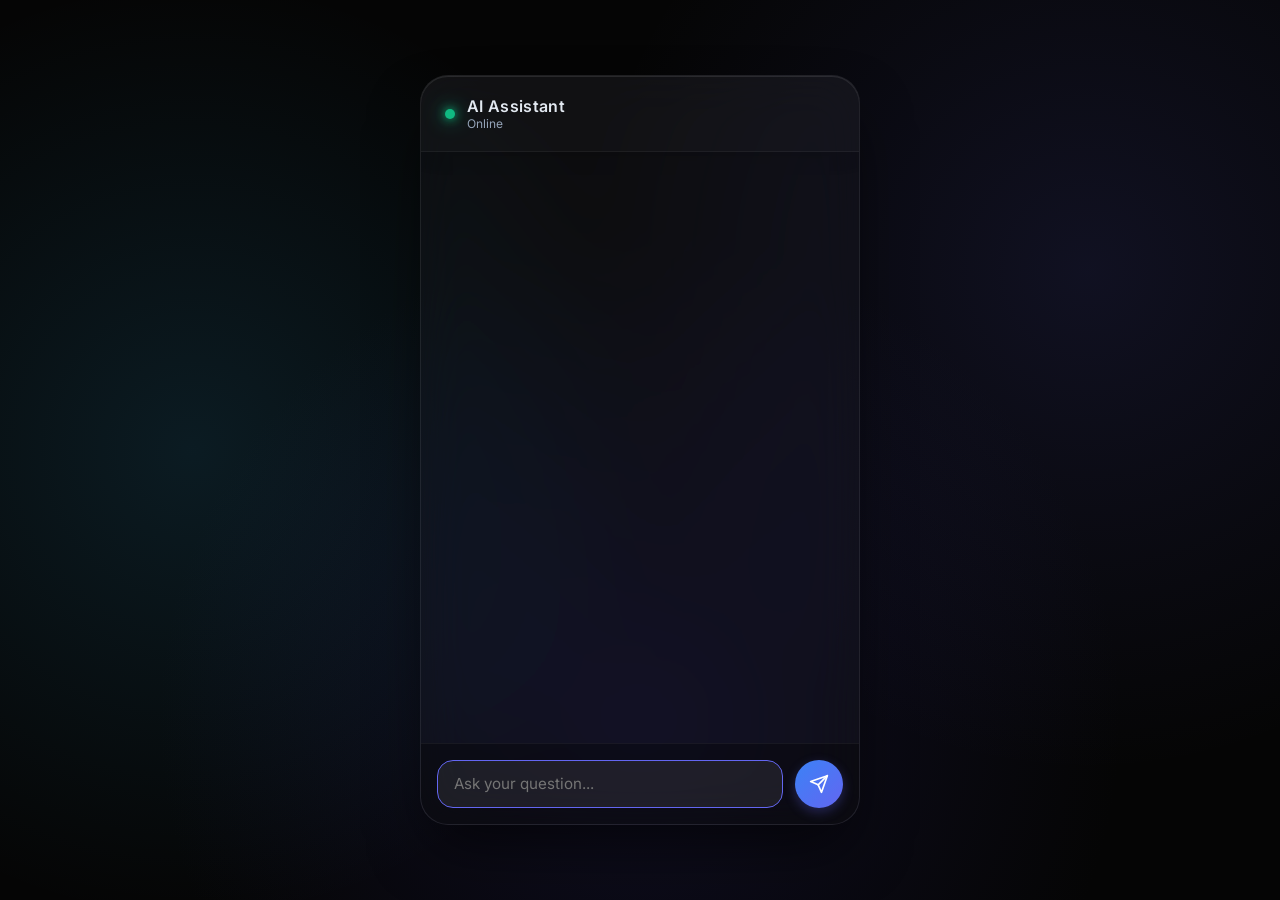
==== frontend/index.html @ fa9dad9a "Clean initial commit" ====
<!DOCTYPE html>
<html lang="en">
<head>
  <meta charset="UTF-8">
  <meta name="viewport" content="width=device-width, initial-scale=1.0">
  <title>AI Support Bot</title>
  <link href="https://fonts.googleapis.com/css2?family=Inter:wght@400;500;600;700&display=swap" rel="stylesheet">
  <link rel="stylesheet" href="styles.css">
</head>
<body>

<div class="background-mesh"></div>

<div class="chat-container">
  <div class="header">
    <div class="status-indicator"></div>
    <div class="header-titles">
      <h2>AI Assistant</h2>
      <span>Online</span>
    </div>
  </div>

  <div id="chat-box"></div>

  <div class="input-area">
    <textarea id="user-input" rows="1" placeholder="Ask your question..." autofocus></textarea>
    <button onclick="sendMessage()" id="send-btn" aria-label="Send Message">
      <svg width="20" height="20" viewBox="0 0 24 24" fill="none" stroke="currentColor" stroke-width="2" stroke-linecap="round" stroke-linejoin="round">
        <line x1="22" y1="2" x2="11" y2="13"></line>
        <polygon points="22 2 15 22 11 13 2 9 22 2"></polygon>
      </svg>
    </button>
  </div>
</div>

<script src="script.js"></script>
</body>
</html>
---- frontend/styles.css ----
* {
  box-sizing: border-box;
}

body {
  margin: 0;
  height: 100vh;
  display: flex;
  justify-content: center;
  align-items: center;
  background-color: #050505;
  font-family: 'Inter', -apple-system, sans-serif;
  color: #f8fafc;
  overflow: hidden;
}

/* Premium Mesh Background */
.background-mesh {
  position: absolute;
  top: 0;
  left: 0;
  width: 100vw;
  height: 100vh;
  z-index: 0;
  background: 
    radial-gradient(circle at 15% 50%, rgba(56, 189, 248, 0.12), transparent 40%),
    radial-gradient(circle at 85% 30%, rgba(99, 102, 241, 0.12), transparent 40%),
    radial-gradient(circle at 50% 80%, rgba(30, 27, 75, 0.4), transparent 50%);
  animation: bg-shift 15s ease-in-out infinite alternate;
}

@keyframes bg-shift {
  0% { transform: scale(1); }
  100% { transform: scale(1.1); }
}

.chat-container {
  position: relative;
  z-index: 1;
  width: 90%;
  max-width: 440px;
  height: 85vh;
  max-height: 750px;
  display: flex;
  flex-direction: column;

  /* Glassmorphism Fix */
  background: rgba(25, 25, 30, 0.4);
  backdrop-filter: blur(24px) saturate(160%);
  -webkit-backdrop-filter: blur(24px) saturate(160%);
  
  border-radius: 28px;
  border: 1px solid rgba(255, 255, 255, 0.08);
  box-shadow: 
    0 30px 60px -12px rgba(0, 0, 0, 0.6),
    inset 0 1px 0 rgba(255, 255, 255, 0.1);
  overflow: hidden;
}

.header {
  padding: 20px 24px;
  display: flex;
  align-items: center;
  gap: 12px;
  background: rgba(255, 255, 255, 0.02);
  border-bottom: 1px solid rgba(255, 255, 255, 0.05);
  box-shadow: 0 4px 20px rgba(0, 0, 0, 0.1);
}

.status-indicator {
  width: 10px;
  height: 10px;
  background-color: #10b981;
  border-radius: 50%;
  box-shadow: 0 0 10px #10b981, 0 0 20px #10b981;
  animation: pulse 2s infinite;
}

@keyframes pulse {
  0% { box-shadow: 0 0 0 0 rgba(16, 185, 129, 0.4); }
  70% { box-shadow: 0 0 0 6px rgba(16, 185, 129, 0); }
  100% { box-shadow: 0 0 0 0 rgba(16, 185, 129, 0); }
}

.header-titles {
  display: flex;
  flex-direction: column;
}

.header-titles h2 {
  margin: 0;
  font-size: 1rem;
  font-weight: 600;
  color: #e2e8f0;
  letter-spacing: 0.02em;
}

.header-titles span {
  font-size: 0.75rem;
  color: #94a3b8;
}

#chat-box {
  flex: 1;
  padding: 24px;
  overflow-y: auto;
  display: flex;
  flex-direction: column;
  gap: 16px;
  scroll-behavior: smooth;
}

#chat-box::-webkit-scrollbar {
  width: 6px;
}
#chat-box::-webkit-scrollbar-thumb {
  background: rgba(255, 255, 255, 0.1);
  border-radius: 10px;
}
#chat-box::-webkit-scrollbar-track {
  background: transparent;
}

.message {
  padding: 14px 18px;
  border-radius: 20px;
  max-width: 85%;
  font-size: 0.95rem;
  line-height: 1.5;
  transition: all 0.3s cubic-bezier(0.4, 0, 0.2, 1);
  position: relative;
  word-wrap: break-word;
  white-space: pre-wrap; /* Preserve newlines */
}

.message:hover {
  transform: translateY(-2px);
}

.user {
  background: linear-gradient(135deg, #3b82f6, #6366f1);
  color: white;
  align-self: flex-end;
  border-bottom-right-radius: 4px;
  box-shadow: 0 8px 20px rgba(99, 102, 241, 0.25);
}

.bot {
  background: rgba(255, 255, 255, 0.06);
  color: #e2e8f0;
  align-self: flex-start;
  border-bottom-left-radius: 4px;
  border: 1px solid rgba(255, 255, 255, 0.08);
  box-shadow: 0 8px 20px rgba(0, 0, 0, 0.1);
}

.input-area {
  display: flex;
  padding: 16px;
  background: rgba(0, 0, 0, 0.3);
  border-top: 1px solid rgba(255, 255, 255, 0.05);
  gap: 12px;
  align-items: flex-end;
}

textarea {
  flex: 1;
  padding: 12px 16px;
  border-radius: 16px;
  border: 1px solid rgba(255, 255, 255, 0.1);
  background: rgba(255, 255, 255, 0.05);
  color: white;
  outline: none;
  font-size: 0.95rem;
  font-family: inherit;
  transition: border-color 0.2s, background 0.2s;
  resize: none;
  overflow-y: auto;
  max-height: 150px;
  min-height: 48px;
  line-height: 1.4;
}

textarea:focus {
  border-color: #6366f1;
  background: rgba(255, 255, 255, 0.08);
}

textarea::-webkit-scrollbar {
  width: 4px;
}
textarea::-webkit-scrollbar-thumb {
  background: rgba(255, 255, 255, 0.2);
  border-radius: 10px;
}

button {
  width: 48px;
  height: 48px;
  border-radius: 50%;
  border: none;
  background: linear-gradient(135deg, #3b82f6, #6366f1);
  color: white;
  display: flex;
  justify-content: center;
  align-items: center;
  cursor: pointer;
  transition: all 0.2s;
  box-shadow: 0 4px 12px rgba(99, 102, 241, 0.3);
  flex-shrink: 0;
}

button:hover {
  transform: scale(1.08);
  box-shadow: 0 6px 16px rgba(99, 102, 241, 0.4);
}

button:active {
  transform: scale(0.95);
}

button:disabled {
  opacity: 0.5;
  cursor: not-allowed;
  transform: none;
}

@keyframes fadeInScale {
  from { opacity: 0; transform: scale(0.95) translateY(10px); }
  to { opacity: 1; transform: scale(1) translateY(0); }
}

.message {
  animation: fadeInScale 0.3s cubic-bezier(0.175, 0.885, 0.32, 1.275) forwards;
}

/* Typing Dots Animation */
.typing-dots { 
  display: flex; 
  gap: 5px; 
  padding: 6px 4px; 
  align-items: center;
  justify-content: center;
}
.typing-dots span { 
  width: 6px; 
  height: 6px; 
  background: #cbd5e1; 
  border-radius: 50%; 
  animation: bounce 1.4s infinite ease-in-out; 
}
.typing-dots span:nth-child(1) { animation-delay: -0.32s; }
.typing-dots span:nth-child(2) { animation-delay: -0.16s; }

@keyframes bounce { 
  0%, 80%, 100% { transform: scale(0); opacity: 0.5; } 
  40% { transform: scale(1); opacity: 1; } 
}
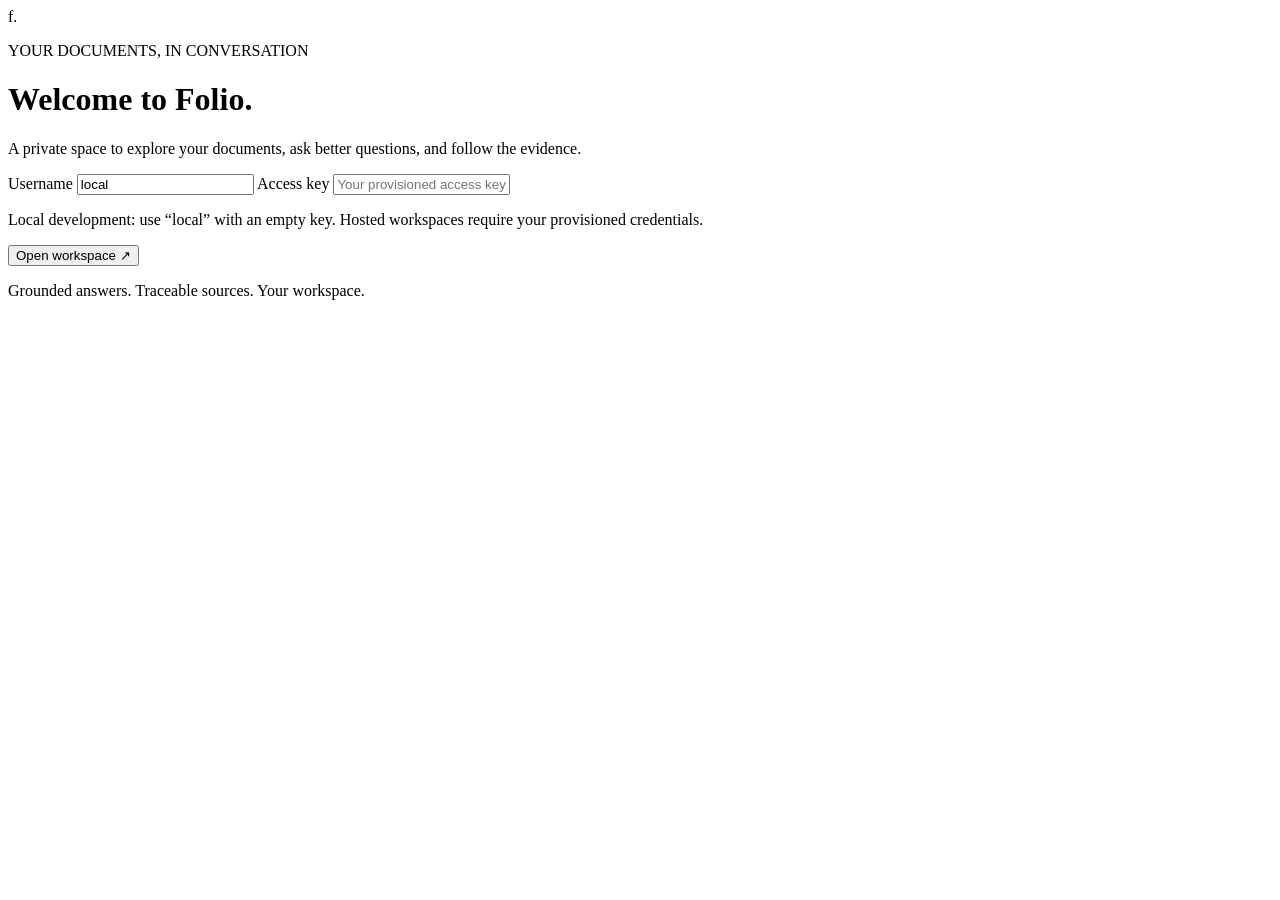
==== commit 994f5902: "the Astra massive code state" ====
--- a/frontend/index.html
+++ b/frontend/index.html
@@ -1,38 +1,225 @@
-<!DOCTYPE html>
+<!doctype html>
 <html lang="en">
-<head>
-  <meta charset="UTF-8">
-  <meta name="viewport" content="width=device-width, initial-scale=1.0">
-  <title>AI Support Bot</title>
-  <link href="https://fonts.googleapis.com/css2?family=Inter:wght@400;500;600;700&display=swap" rel="stylesheet">
-  <link rel="stylesheet" href="styles.css">
-</head>
-<body>
+  <head>
+    <meta charset="utf-8" />
+    <meta name="viewport" content="width=device-width, initial-scale=1" />
+    <meta name="color-scheme" content="light" />
+    <title>Folio · Document Assistant</title>
+    <link rel="stylesheet" href="/styles.css" />
+    <script src="/script.js" defer></script>
+  </head>
+  <body>
+    <div id="login-screen" class="login-screen">
+      <form id="login-form" class="login-card">
+        <div class="brand-mark" aria-hidden="true">f.</div>
+        <p class="eyebrow">YOUR DOCUMENTS, IN CONVERSATION</p>
+        <h1>Welcome to Folio.</h1>
+        <p class="muted">
+          A private space to explore your documents, ask better questions, and
+          follow the evidence.
+        </p>
+        <label for="username">Username</label>
+        <input
+          id="username"
+          name="username"
+          autocomplete="username"
+          value="local"
+          required
+          maxlength="100"
+        />
+        <label for="access-key">Access key</label>
+        <input
+          id="access-key"
+          name="access-key"
+          type="password"
+          autocomplete="current-password"
+          maxlength="512"
+          placeholder="Your provisioned access key"
+        />
+        <p class="helper">
+          Local development: use “local” with an empty key. Hosted workspaces
+          require your provisioned credentials.
+        </p>
+        <button id="login-button" class="primary" type="submit">
+          Open workspace <span aria-hidden="true">↗</span>
+        </button>
+        <p id="login-error" class="error" role="alert"></p>
+      </form>
+      <p class="login-footnote">
+        Grounded answers. Traceable sources. Your workspace.
+      </p>
+    </div>
 
-<div class="background-mesh"></div>
+    <div id="workspace" class="workspace" hidden>
+      <aside class="sidebar">
+        <a class="brand" href="/"
+          ><span class="brand-mark" aria-hidden="true">f.</span
+          ><span
+            >Folio<span class="brand-sub">DOCUMENT ASSISTANT</span></span
+          ></a
+        >
+        <div class="sidebar-heading">
+          <h2>Your library</h2>
+          <span id="document-count" class="count">0</span>
+        </div>
+        <label class="upload-zone" id="upload-zone" for="file-input">
+          <span class="upload-icon" aria-hidden="true">↑</span>
+          <strong>Add a document</strong>
+          <span>Drop a file here or browse</span>
+          <small id="file-hint">PDF, TXT, MD, DOCX · up to 25 MB</small>
+        </label>
+        <input
+          id="file-input"
+          type="file"
+          accept=".pdf,.txt,.md,.docx"
+          class="visually-hidden"
+        />
+        <input
+          id="replace-input"
+          type="file"
+          accept=".pdf,.txt,.md,.docx"
+          class="visually-hidden"
+        />
+        <p id="upload-status" class="helper" role="status"></p>
+        <div class="scope-control">
+          <label
+            ><input id="all-sources" type="checkbox" checked /> All ready
+            documents</label
+          >
+        </div>
+        <div
+          id="document-list"
+          class="document-list"
+          aria-label="Document library"
+        ></div>
+        <div class="sidebar-bottom">
+          <div class="avatar" aria-hidden="true">U</div>
+          <div>
+            <strong id="user-label">Workspace</strong
+            ><span class="muted">Private library</span>
+          </div>
+          <button
+            id="logout-button"
+            class="text-button"
+            title="Sign out"
+            aria-label="Sign out"
+          >
+            ↗
+          </button>
+        </div>
+      </aside>
 
-<div class="chat-container">
-  <div class="header">
-    <div class="status-indicator"></div>
-    <div class="header-titles">
-      <h2>AI Assistant</h2>
-      <span>Online</span>
+      <main class="main-panel">
+        <header class="topbar">
+          <div>
+            <p class="eyebrow">WORKSPACE / CONVERSATIONS</p>
+            <h1>Ask your documents.</h1>
+          </div>
+          <div class="topbar-actions">
+            <span id="health" class="health">Checking service</span
+            ><button id="new-chat" class="secondary">＋ New chat</button>
+          </div>
+        </header>
+        <div class="conversation-bar">
+          <label for="conversation-select">Conversation</label
+          ><select
+            id="conversation-select"
+            aria-label="Select conversation"
+          ></select
+          ><button id="delete-chat" class="text-button">Delete chat</button
+          ><span id="scope-label">All ready documents</span>
+        </div>
+        <div id="notice" class="notice" role="status" hidden></div>
+        <section
+          id="messages"
+          class="messages"
+          aria-label="Conversation"
+          aria-live="polite"
+          aria-relevant="additions"
+        >
+          <div id="empty-state" class="empty-state">
+            <div class="hero-symbol" aria-hidden="true">✳</div>
+            <p class="eyebrow">LESS SEARCHING. MORE UNDERSTANDING.</p>
+            <h2>Your next answer is<br />already in your documents.</h2>
+            <p>
+              Add a source to your library, then ask a question.<br />Every
+              supported answer comes with evidence you can inspect.
+            </p>
+            <div class="suggestions">
+              <button
+                data-question="What are the key points in the selected documents?"
+              >
+                Find the key points <span>↗</span></button
+              ><button
+                data-question="What requirements and deadlines are mentioned?"
+              >
+                Find requirements & deadlines <span>↗</span></button
+              ><button
+                data-question="Where do the selected documents disagree?"
+              >
+                Compare your sources <span>↗</span>
+              </button>
+            </div>
+            <div class="steps">
+              <span><b>01</b> Add your sources</span
+              ><span><b>02</b> Ask a question</span
+              ><span><b>03</b> Check the evidence</span>
+            </div>
+          </div>
+        </section>
+        <footer class="composer-area">
+          <form id="chat-form" class="composer">
+            <label for="question" class="visually-hidden">Ask a question</label
+            ><textarea
+              id="question"
+              rows="2"
+              maxlength="2000"
+              placeholder="Ask a question about your documents…"
+            ></textarea>
+            <div class="composer-bottom">
+              <span id="composer-hint"
+                >Answers grounded in your selected sources</span
+              >
+              <div>
+                <button
+                  id="cancel-chat"
+                  class="text-button"
+                  type="button"
+                  hidden
+                >
+                  Stop waiting</button
+                ><button
+                  id="send-button"
+                  class="send-button"
+                  type="submit"
+                  aria-label="Send question"
+                >
+                  ↑
+                </button>
+              </div>
+            </div>
+          </form>
+          <p class="disclaimer">
+            Check the cited passages before relying on an answer. Missing
+            evidence will be stated explicitly.
+          </p>
+        </footer>
+      </main>
     </div>
-  </div>
-
-  <div id="chat-box"></div>
-
-  <div class="input-area">
-    <textarea id="user-input" rows="1" placeholder="Ask your question..." autofocus></textarea>
-    <button onclick="sendMessage()" id="send-btn" aria-label="Send Message">
-      <svg width="20" height="20" viewBox="0 0 24 24" fill="none" stroke="currentColor" stroke-width="2" stroke-linecap="round" stroke-linejoin="round">
-        <line x1="22" y1="2" x2="11" y2="13"></line>
-        <polygon points="22 2 15 22 11 13 2 9 22 2"></polygon>
-      </svg>
-    </button>
-  </div>
-</div>
-
-<script src="script.js"></script>
-</body>
+    <dialog id="overview-dialog">
+      <button id="close-overview" class="text-button">Close</button>
+      <h2 id="overview-title">Document overview</h2>
+      <div id="overview-content"></div>
+    </dialog>
+    <dialog id="confirm-dialog">
+      <form method="dialog">
+        <h2 id="confirm-title">Confirm deletion</h2>
+        <p id="confirm-description"></p>
+        <div class="dialog-actions">
+          <button value="cancel" class="secondary">Cancel</button
+          ><button value="confirm" class="danger">Delete</button>
+        </div>
+      </form>
+    </dialog>
+  </body>
 </html>
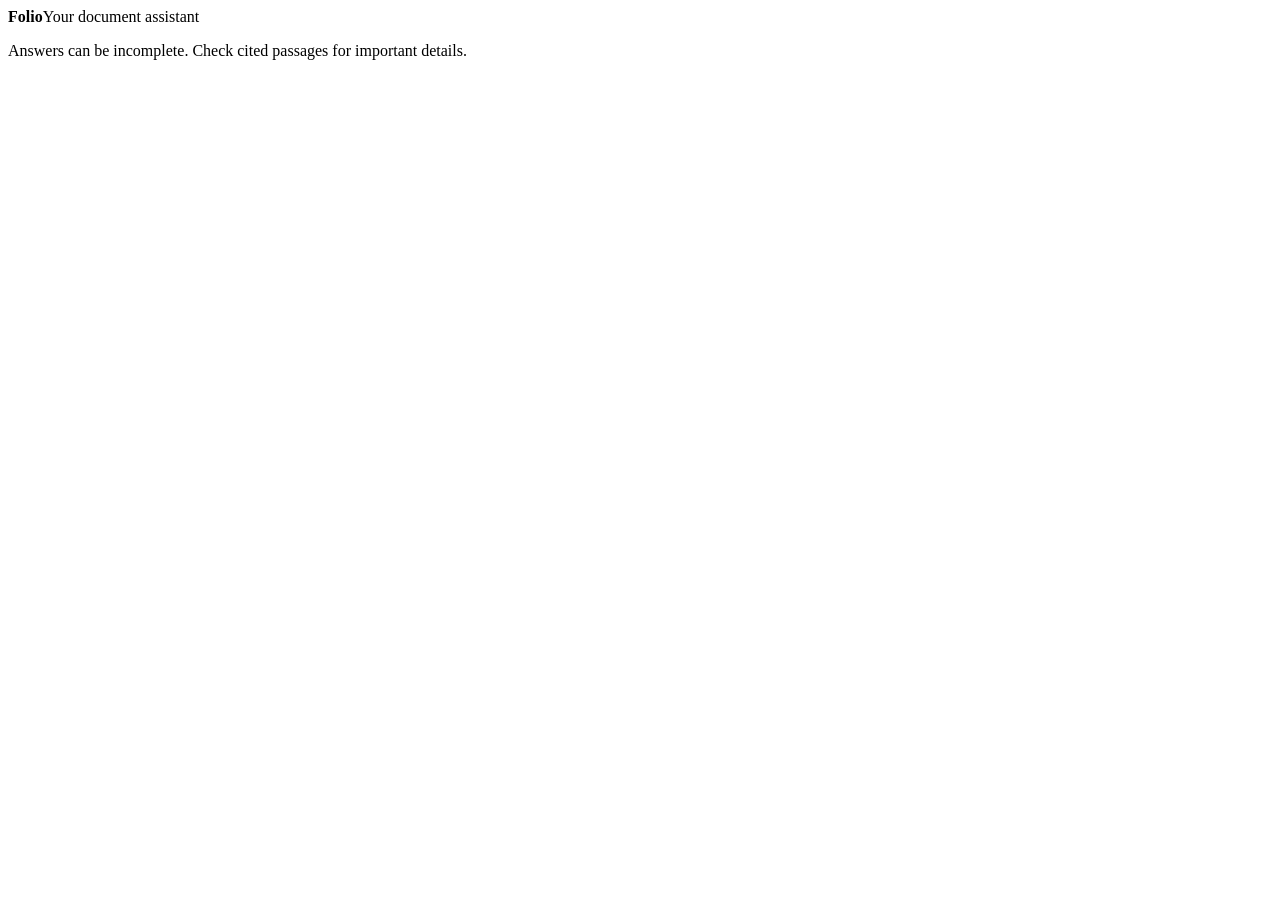
==== commit eb0341f7: "The reduced small code on langchain, this makes the app lighter." ====
--- a/frontend/index.html
+++ b/frontend/index.html
@@ -1,225 +1,45 @@
 <!doctype html>
 <html lang="en">
-  <head>
-    <meta charset="utf-8" />
-    <meta name="viewport" content="width=device-width, initial-scale=1" />
-    <meta name="color-scheme" content="light" />
-    <title>Folio · Document Assistant</title>
-    <link rel="stylesheet" href="/styles.css" />
-    <script src="/script.js" defer></script>
-  </head>
-  <body>
-    <div id="login-screen" class="login-screen">
-      <form id="login-form" class="login-card">
-        <div class="brand-mark" aria-hidden="true">f.</div>
-        <p class="eyebrow">YOUR DOCUMENTS, IN CONVERSATION</p>
-        <h1>Welcome to Folio.</h1>
-        <p class="muted">
-          A private space to explore your documents, ask better questions, and
-          follow the evidence.
-        </p>
-        <label for="username">Username</label>
-        <input
-          id="username"
-          name="username"
-          autocomplete="username"
-          value="local"
-          required
-          maxlength="100"
-        />
-        <label for="access-key">Access key</label>
-        <input
-          id="access-key"
-          name="access-key"
-          type="password"
-          autocomplete="current-password"
-          maxlength="512"
-          placeholder="Your provisioned access key"
-        />
-        <p class="helper">
-          Local development: use “local” with an empty key. Hosted workspaces
-          require your provisioned credentials.
-        </p>
-        <button id="login-button" class="primary" type="submit">
-          Open workspace <span aria-hidden="true">↗</span>
-        </button>
-        <p id="login-error" class="error" role="alert"></p>
+<head>
+  <meta charset="utf-8">
+  <meta name="viewport" content="width=device-width, initial-scale=1">
+  <title>Folio · Document assistant</title>
+  <link rel="stylesheet" href="/styles.css">
+  <script src="/script.js" defer></script>
+</head>
+<body>
+  <header><div><strong>Folio</strong><span>Your document assistant</span></div><button id="logout" hidden>Sign out</button></header>
+  <p id="notice" role="status" aria-live="polite"></p>
+  <form id="login-form" class="panel login" hidden>
+    <h1>Ask your documents.</h1>
+    <p>Upload a source, ask a question, and follow the references.</p>
+    <label>Username<input id="username" name="username" value="local" autocomplete="username" required maxlength="100"></label>
+    <label>Access key<input id="access-key" name="password" type="password" autocomplete="current-password" maxlength="512"></label>
+    <p class="muted">On this computer, use “local” with an empty key when no accounts are configured. Hosted accounts need a provisioned key.</p>
+    <button id="login-button" type="submit">Sign in</button>
+  </form>
+  <main id="workspace" hidden>
+    <aside class="panel">
+      <h2>Documents</h2>
+      <label class="upload">Add documents<input id="file-input" type="file" accept=".pdf,.txt,.md,.docx" multiple></label>
+      <p id="upload-help" class="muted">PDF, TXT, Markdown or DOCX. Scanned PDFs need OCR first.</p>
+      <div id="documents"></div>
+      <p id="scope" class="muted">Using all documents.</p>
+      <h2>Conversations</h2>
+      <label class="sr-only" for="sessions">Saved conversation</label>
+      <select id="sessions"><option value="">New conversation</option></select>
+      <div class="actions"><button id="new-chat">New chat</button><button id="delete-chat">Delete chat</button></div>
+    </aside>
+    <section class="panel chat" aria-label="Document conversation">
+      <div class="chat-heading"><h1>What would you like to know?</h1><p class="muted">Answers use your selected documents. Open references to check the source.</p></div>
+      <div id="messages" role="log" aria-live="polite"></div>
+      <form id="chat-form">
+        <label class="sr-only" for="question">Your question</label>
+        <textarea id="question" rows="3" maxlength="2000" placeholder="Ask a question about your documents…" required></textarea>
+        <div class="actions"><span id="activity" role="status" aria-live="polite">Ready</span><button id="send-button" type="submit">Send question</button></div>
       </form>
-      <p class="login-footnote">
-        Grounded answers. Traceable sources. Your workspace.
-      </p>
-    </div>
-
-    <div id="workspace" class="workspace" hidden>
-      <aside class="sidebar">
-        <a class="brand" href="/"
-          ><span class="brand-mark" aria-hidden="true">f.</span
-          ><span
-            >Folio<span class="brand-sub">DOCUMENT ASSISTANT</span></span
-          ></a
-        >
-        <div class="sidebar-heading">
-          <h2>Your library</h2>
-          <span id="document-count" class="count">0</span>
-        </div>
-        <label class="upload-zone" id="upload-zone" for="file-input">
-          <span class="upload-icon" aria-hidden="true">↑</span>
-          <strong>Add a document</strong>
-          <span>Drop a file here or browse</span>
-          <small id="file-hint">PDF, TXT, MD, DOCX · up to 25 MB</small>
-        </label>
-        <input
-          id="file-input"
-          type="file"
-          accept=".pdf,.txt,.md,.docx"
-          class="visually-hidden"
-        />
-        <input
-          id="replace-input"
-          type="file"
-          accept=".pdf,.txt,.md,.docx"
-          class="visually-hidden"
-        />
-        <p id="upload-status" class="helper" role="status"></p>
-        <div class="scope-control">
-          <label
-            ><input id="all-sources" type="checkbox" checked /> All ready
-            documents</label
-          >
-        </div>
-        <div
-          id="document-list"
-          class="document-list"
-          aria-label="Document library"
-        ></div>
-        <div class="sidebar-bottom">
-          <div class="avatar" aria-hidden="true">U</div>
-          <div>
-            <strong id="user-label">Workspace</strong
-            ><span class="muted">Private library</span>
-          </div>
-          <button
-            id="logout-button"
-            class="text-button"
-            title="Sign out"
-            aria-label="Sign out"
-          >
-            ↗
-          </button>
-        </div>
-      </aside>
-
-      <main class="main-panel">
-        <header class="topbar">
-          <div>
-            <p class="eyebrow">WORKSPACE / CONVERSATIONS</p>
-            <h1>Ask your documents.</h1>
-          </div>
-          <div class="topbar-actions">
-            <span id="health" class="health">Checking service</span
-            ><button id="new-chat" class="secondary">＋ New chat</button>
-          </div>
-        </header>
-        <div class="conversation-bar">
-          <label for="conversation-select">Conversation</label
-          ><select
-            id="conversation-select"
-            aria-label="Select conversation"
-          ></select
-          ><button id="delete-chat" class="text-button">Delete chat</button
-          ><span id="scope-label">All ready documents</span>
-        </div>
-        <div id="notice" class="notice" role="status" hidden></div>
-        <section
-          id="messages"
-          class="messages"
-          aria-label="Conversation"
-          aria-live="polite"
-          aria-relevant="additions"
-        >
-          <div id="empty-state" class="empty-state">
-            <div class="hero-symbol" aria-hidden="true">✳</div>
-            <p class="eyebrow">LESS SEARCHING. MORE UNDERSTANDING.</p>
-            <h2>Your next answer is<br />already in your documents.</h2>
-            <p>
-              Add a source to your library, then ask a question.<br />Every
-              supported answer comes with evidence you can inspect.
-            </p>
-            <div class="suggestions">
-              <button
-                data-question="What are the key points in the selected documents?"
-              >
-                Find the key points <span>↗</span></button
-              ><button
-                data-question="What requirements and deadlines are mentioned?"
-              >
-                Find requirements & deadlines <span>↗</span></button
-              ><button
-                data-question="Where do the selected documents disagree?"
-              >
-                Compare your sources <span>↗</span>
-              </button>
-            </div>
-            <div class="steps">
-              <span><b>01</b> Add your sources</span
-              ><span><b>02</b> Ask a question</span
-              ><span><b>03</b> Check the evidence</span>
-            </div>
-          </div>
-        </section>
-        <footer class="composer-area">
-          <form id="chat-form" class="composer">
-            <label for="question" class="visually-hidden">Ask a question</label
-            ><textarea
-              id="question"
-              rows="2"
-              maxlength="2000"
-              placeholder="Ask a question about your documents…"
-            ></textarea>
-            <div class="composer-bottom">
-              <span id="composer-hint"
-                >Answers grounded in your selected sources</span
-              >
-              <div>
-                <button
-                  id="cancel-chat"
-                  class="text-button"
-                  type="button"
-                  hidden
-                >
-                  Stop waiting</button
-                ><button
-                  id="send-button"
-                  class="send-button"
-                  type="submit"
-                  aria-label="Send question"
-                >
-                  ↑
-                </button>
-              </div>
-            </div>
-          </form>
-          <p class="disclaimer">
-            Check the cited passages before relying on an answer. Missing
-            evidence will be stated explicitly.
-          </p>
-        </footer>
-      </main>
-    </div>
-    <dialog id="overview-dialog">
-      <button id="close-overview" class="text-button">Close</button>
-      <h2 id="overview-title">Document overview</h2>
-      <div id="overview-content"></div>
-    </dialog>
-    <dialog id="confirm-dialog">
-      <form method="dialog">
-        <h2 id="confirm-title">Confirm deletion</h2>
-        <p id="confirm-description"></p>
-        <div class="dialog-actions">
-          <button value="cancel" class="secondary">Cancel</button
-          ><button value="confirm" class="danger">Delete</button>
-        </div>
-      </form>
-    </dialog>
-  </body>
+    </section>
+  </main>
+  <footer>Answers can be incomplete. Check cited passages for important details.</footer>
+</body>
 </html>
